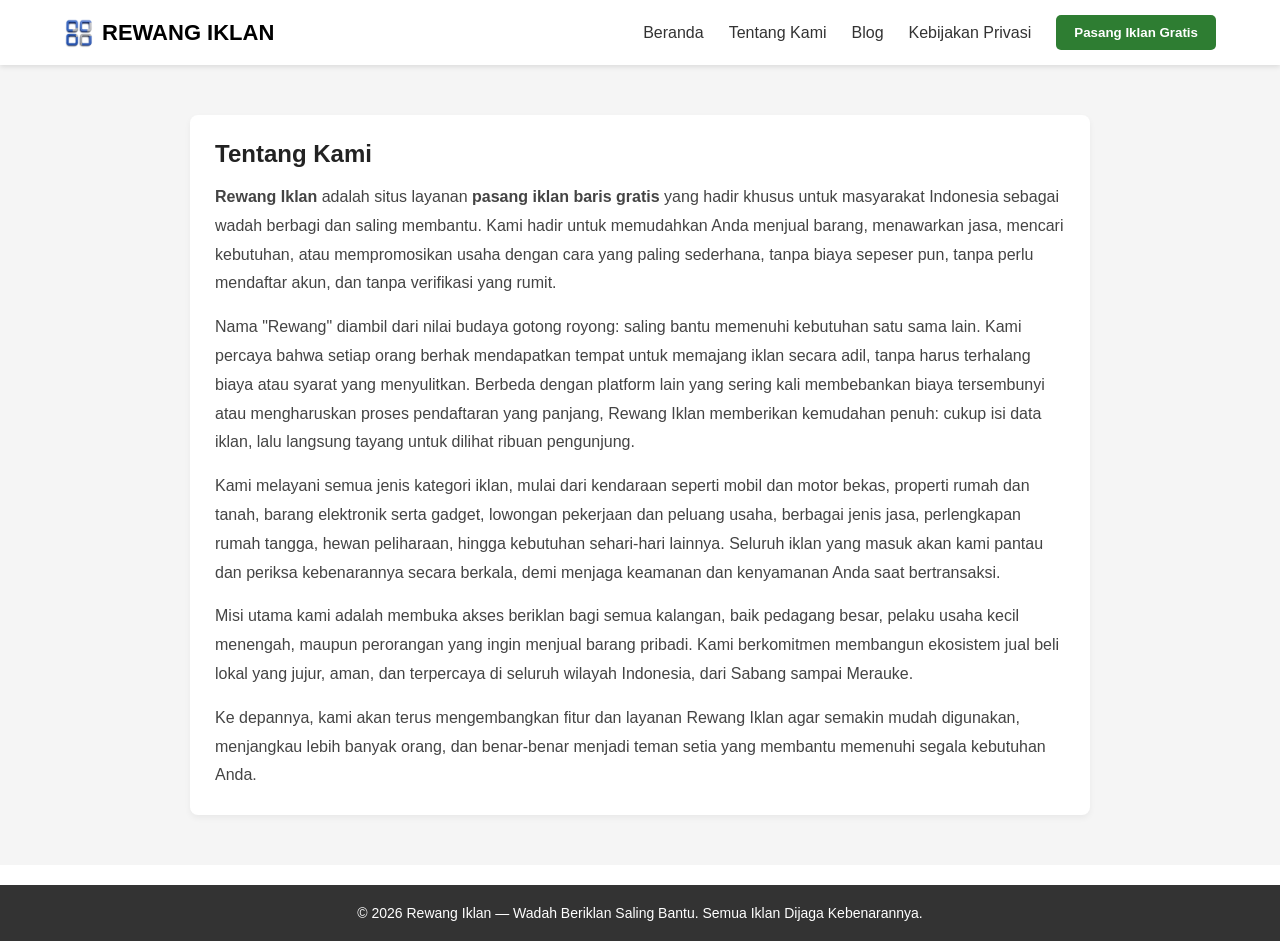
==== about.html @ 90cbae78 "Create about.html" ====
<!DOCTYPE html>
<html lang="id">
<head>
    <meta charset="UTF-8">
    <meta name="viewport" content="width=device-width, initial-scale=1.0">
    <title>Panduan Beriklan — Rewang Iklan</title>
    <link rel="stylesheet" href="style.css">
    <meta name="description" content="Panduan lengkap cara beriklan yang efektif, jujur, dan disukai pembeli di Rewang Iklan.">
</head>
<body>

<!-- Header -->
<header class="header">
    <div class="container">
        <div class="logo">
    <h2 style="display:flex; align-items:center; gap:8px; margin:0; font-size:22px; font-weight:700;">
        <img src="/image/icon%20tembus%20rewang%20iklan.gif" 
             alt="Logo Rewang Iklan" 
             style="width:30px; height:30px; object-fit:contain; display:block; flex-shrink:0;">
        REWANG IKLAN
    </h2>
</div>
        <nav class="nav-menu">
            <a href="index.html" class="aktif">Beranda</a>
            <a href="about.html">Tentang Kami</a>
            <a href="blog.html">Blog</a>
            <a href="privacy.html">Kebijakan Privasi</a>
            <button class="btn-pasang" onclick="window.location.href='pasang.html'">Pasang Iklan Gratis</button>
        </nav>
        <div class="menu-toggle" id="mobileMenu">☰</div>
    </div>
</header>

<section class="content-wrapper">
    <div class="container">
        <div class="col-panduan" style="max-width:900px; margin:0 auto;">
            <h3 style="font-size:24px; color:#222; margin-bottom:15px;">Tentang Kami</h3>
            <p class="intro-panduan" style="line-height:1.8; color:#444; margin-bottom:15px;">
                <strong>Rewang Iklan</strong> adalah situs layanan <strong>pasang iklan baris gratis</strong> yang hadir khusus untuk masyarakat Indonesia sebagai wadah berbagi dan saling membantu. Kami hadir untuk memudahkan Anda menjual barang, menawarkan jasa, mencari kebutuhan, atau mempromosikan usaha dengan cara yang paling sederhana, tanpa biaya sepeser pun, tanpa perlu mendaftar akun, dan tanpa verifikasi yang rumit.
            </p>
            <p style="line-height:1.8; color:#444; margin-bottom:15px;">
                Nama "Rewang" diambil dari nilai budaya gotong royong: saling bantu memenuhi kebutuhan satu sama lain. Kami percaya bahwa setiap orang berhak mendapatkan tempat untuk memajang iklan secara adil, tanpa harus terhalang biaya atau syarat yang menyulitkan. Berbeda dengan platform lain yang sering kali membebankan biaya tersembunyi atau mengharuskan proses pendaftaran yang panjang, Rewang Iklan memberikan kemudahan penuh: cukup isi data iklan, lalu langsung tayang untuk dilihat ribuan pengunjung.
            </p>
            <p style="line-height:1.8; color:#444; margin-bottom:15px;">
                Kami melayani semua jenis kategori iklan, mulai dari kendaraan seperti mobil dan motor bekas, properti rumah dan tanah, barang elektronik serta gadget, lowongan pekerjaan dan peluang usaha, berbagai jenis jasa, perlengkapan rumah tangga, hewan peliharaan, hingga kebutuhan sehari-hari lainnya. Seluruh iklan yang masuk akan kami pantau dan periksa kebenarannya secara berkala, demi menjaga keamanan dan kenyamanan Anda saat bertransaksi.
            </p>
            <p style="line-height:1.8; color:#444; margin-bottom:15px;">
                Misi utama kami adalah membuka akses beriklan bagi semua kalangan, baik pedagang besar, pelaku usaha kecil menengah, maupun perorangan yang ingin menjual barang pribadi. Kami berkomitmen membangun ekosistem jual beli lokal yang jujur, aman, dan terpercaya di seluruh wilayah Indonesia, dari Sabang sampai Merauke.
            </p>
            <p style="line-height:1.8; color:#444;">
                Ke depannya, kami akan terus mengembangkan fitur dan layanan Rewang Iklan agar semakin mudah digunakan, menjangkau lebih banyak orang, dan benar-benar menjadi teman setia yang membantu memenuhi segala kebutuhan Anda.
            </p>
        </div>
    </div>
</section>
    <div class="container" style="max-width:1100px; margin:20px auto;">

    <script async src="https://pagead2.googlesyndication.com/pagead/js/adsbygoogle.js?client=ca-pub-6458870303612779"
     crossorigin="anonymous"></script>
<ins class="adsbygoogle"
     style="display:block"
     data-ad-format="auto"
     data-full-width-responsive="true"></ins>
<script>
     (adsbygoogle = window.adsbygoogle || []).push({});
</script>
</div>

<!-- Footer -->
<footer class="footer">
    <div class="container">
        <p>© 2026 Rewang Iklan — Wadah Beriklan Saling Bantu. Semua Iklan Dijaga Kebenarannya.</p>
    </div>
</footer>

<script>
// Ambil data panduan dari file JSON
fetch('panduan.json')
.then(res => res.json())
.then(data => {
    const wadah = document.getElementById('daftar-panduan');
    wadah.innerHTML = data.map(bagian => `
        <div class="isi-panduan">
            <h4>${bagian.judul}</h4>
            <p>${bagian.isi}</p>
        </div>
    `).join('');
})
.catch(err => {
    document.getElementById('daftar-panduan').innerHTML = `<p style="color:red;">Gagal memuat panduan.</p>`;
    console.error(err);
});

// Fungsi menu
const menuToggle = document.getElementById('mobileMenu');
const navMenu = document.querySelector('.nav-menu');
menuToggle.addEventListener('click', () => navMenu.classList.toggle('active'));
document.addEventListener('click', e => {
    if (!menuToggle.contains(e.target) && !navMenu.contains(e.target)) navMenu.classList.remove('active');
});
</script>

</body>
</html>
---- style.css ----
* {
    margin: 0;
    padding: 0;
    box-sizing: border-box;
    font-family: 'Segoe UI', sans-serif;
}

:root {
    --hijau: #2e7d32;
    --kuning: #fbc02d;
    --abu: #f5f5f5;
    --teks: #333;
}

.container {
    width: 90%;
    max-width: 1200px;
    margin: 0 auto;
}

.header {
    background: white;
    box-shadow: 0 2px 5px rgba(0,0,0,0.1);
    position: sticky;
    top: 0;
    z-index: 99;
}

.header .container {
    display: flex;
    justify-content: space-between;
    align-items: center;
    padding: 15px 0;
}

.nav-menu {
    display: flex;
    gap: 25px;
    align-items: center;
}

.nav-menu a {
    color: var(--teks);
    text-decoration: none;
    font-weight: 500;
}

.nav-menu a:hover {
    color: var(--hijau);
}

.btn-pasang {
    background: var(--hijau);
    color: white;
    border: none;
    padding: 10px 18px;
    border-radius: 5px;
    cursor: pointer;
    font-weight: bold;
}

.btn-pasang:hover {
    background: #1b5e20;
}

.menu-toggle {
    display: none;
    font-size: 28px;
    cursor: pointer;
}

.hero {
    background: linear-gradient(rgba(46, 125, 50, 0.9), rgba(76, 175, 80, 0.8)), url('');
    color: white;
    padding: 60px 0;
    text-align: center;
}

.hero h1 {
    font-size: 32px;
    margin-bottom: 15px;
}

.hero p {
    font-size: 17px;
    max-width: 900px;
    margin: 0 auto 30px;
    line-height: 1.6;
}

.search-box {
    display: flex;
    gap: 10px;
    justify-content: center;
    flex-wrap: wrap;
}

.search-box input, .search-box select {
    padding: 12px;
    width: 280px;
    border: none;
    border-radius: 5px;
    font-size: 15px;
}

.search-box button {
    padding: 12px 25px;
    background: var(--kuning);
    border: none;
    border-radius: 5px;
    font-weight: bold;
    cursor: pointer;
}

.content-wrapper {
    padding: 50px 0;
    background: var(--abu);
}

.row {
    display: grid;
    grid-template-columns: 1fr 1.5fr;
    gap: 30px;
}

.col-iklan h3, .col-panduan h3 {
    margin-bottom: 20px;
    color: var(--hijau);
    font-size: 22px;
}

.card-iklan {
    background: white;
    padding: 18px;
    border-radius: 8px;
    box-shadow: 0 3px 6px rgba(0,0,0,0.05);
    text-align: center;
}

.card-iklan img {
    width: 300px;
    height: 250px;
    object-fit: cover; /* Potong gambar agar pas tanpa merusak bentuk */
    border-radius: 5px;
    margin-bottom: 12px;
    display: block;
    margin-left: auto;
    margin-right: auto;
    background: #e0e0e0; /* Latar jika gambar belum dimuat */
}

/* Tata letak grid iklan */
#daftar-iklan {
    display: grid;
    grid-template-columns: repeat(auto-fill, minmax(300px, 1fr));
    gap: 20px;
}

.card-iklan h4 {
    margin: 10px 0 8px;
    color: var(--teks);
    font-size: 16px;
}

.card-iklan p {
    font-size: 14px;
    color: #666;
    margin-bottom: 10px;
    line-height: 1.5;
}

.lokasi, .kategori {
    display: inline-block;
    font-size: 13px;
    color: #888;
    margin: 2px 5px;
}

.btn-detail {
    display: inline-block;
    margin-top: 12px;
    padding: 8px 16px;
    background: var(--hijau);
    color: white;
    text-decoration: none;
    border-radius: 5px;
    font-size: 14px;
}

.btn-detail:hover {
    background: #1b5e20;
}

/* Tombol Muat Lebih Banyak / Paginasi */
.tombol-navigasi {
    grid-column: 1 / -1; /* Memenuhi seluruh lebar grid */
    text-align: center;
    margin-top: 30px;
    padding: 20px 0;
}

.btn-muat {
    padding: 12px 30px;
    background: var(--kuning);
    border: none;
    border-radius: 5px;
    font-weight: bold;
    cursor: pointer;
    font-size: 15px;
}

.btn-muat:hover {
    background: #fbc02d;
}

/* Tampilan Mobile */
@media (max-width: 768px) {
    #daftar-iklan {
        grid-template-columns: 1fr;
    }
    .card-iklan img {
        width: 100%;
        max-width: 300px;
        height: 200px;
    }
}

.harga {
    font-weight: bold;
    color: var(--hijau);
    display: inline-block;
    margin-right: 15px;
}

.lokasi {
    font-size: 13px;
    color: #888;
}

.col-panduan {
    background: white;
    padding: 25px;
    border-radius: 8px;
    box-shadow: 0 3px 6px rgba(0,0,0,0.05);
}

.intro-panduan {
    margin-bottom: 20px;
    line-height: 1.7;
    color: var(--teks);
}

.isi-panduan h4 {
    margin: 20px 0 10px;
    color: var(--hijau);
    font-size: 17px;
}

.isi-panduan p {
    line-height: 1.7;
    color: #444;
    font-size: 15px;
}

.footer {
    background: var(--teks);
    color: white;
    text-align: center;
    padding: 20px 0;
    font-size: 14px;
}

/* Tampilan Mobile */
@media (max-width: 768px) {
    .nav-menu {
        position: absolute;
        top: 70px;
        left: -100%;
        width: 100%;
        background: white;
        flex-direction: column;
        padding: 20px 0;
        box-shadow: 0 5px 10px rgba(0,0,0,0.1);
        transition: 0.3s;
    }

    .nav-menu.active {
        left: 0;
    }

    .menu-toggle {
        display: block;
    }

    .row {
        grid-template-columns: 1fr;
    }

    .hero h1 {
        font-size: 24px;
    }

    .search-box input, .search-box select {
        width: 100%;
        max-width: 320px;
    }
}

/* =========================
FORM PASANG IKLAN (DARI STYLE LAMA KAMU)
========================= */

.form-page {
  max-width: 1100px;
  margin: 30px auto;
  padding: 0 15px;
}

.form-card {
  background: #fff;
  border: 1px solid #ccc;
  box-shadow: 0 5px 20px rgba(0,0,0,.08);
  overflow: hidden;
}

.form-card h2 {
  background: #000;
  color: #fff;
  padding: 18px 25px;
  font-size: 28px;
}

#adForm {
  padding: 25px;
}

.form-group {
  margin-bottom: 22px;
}

.form-group label {
  display: block;
  font-weight: bold;
  margin-bottom: 8px;
  font-size: 15px;
}

.form-group input,
.form-group select,
.form-group textarea {
  width: 100%;
  padding: 14px;
  border: 1px solid #bbb;
  font-size: 15px;
  background: #fff;
}

.form-group input:focus,
.form-group select:focus,
.form-group textarea:focus {
  outline: none;
  border-color: #000;
}

.form-group textarea {
  height: 180px;
  resize: none;
}

.char-count {
  margin-top: 8px;
  text-align: right;
  font-size: 13px;
  color: #666;
}

.help {
  margin-top: 8px;
  font-size: 13px;
  color: #666;
}

.preview-box {
  display: flex;
  justify-content: center;
  align-items: center;
  background: #f7f7f7;
  border: 2px dashed #ccc;
  min-height: 300px;
  margin-bottom: 25px;
  overflow: hidden;
}

.preview-box img {
  max-width: 100%;
  max-height: 500px;
  display: block;
}

.submit-btn {
  width: 100%;
  height: 60px;
  border: none;
  background: #000;
  color: #fff;
  font-size: 18px;
  font-weight: bold;
  cursor: pointer;
}

.submit-btn:hover {
  opacity: .9;
}

.status-box {
  margin-top: 20px;
  padding: 15px;
  background: #f5f5f5;
  border-left: 4px solid #000;
}

/* =========================
LAYOUT DUA KOLOM FORM
========================= */

.form-row {
  display: grid;
  grid-template-columns: 1fr 1fr;
  gap: 20px;
}

.form-layout {
  display: grid;
  grid-template-columns: 420px 1fr;
  gap: 25px;
}

.upload-side {
  background: #fafafa;
  padding: 20px;
  border: 1px solid #ddd;
}

.data-side {
  background: #fff;
}

.upload-title {
  display: block;
  font-weight: bold;
  margin-bottom: 10px;
}

.preview-box {
  margin-top: 15px;
  min-height: 400px;
  background: #fff;
  border: 2px dashed #bbb;
  display: flex;
  align-items: center;
  justify-content: center;
}

.preview-box img {
  width: 100%;
  height: auto;
  display: block;
}

/* =========================
RESPONSIVE FORM
========================= */

@media(max-width: 900px) {
  .form-layout {
    grid-template-columns: 1fr;
  }
}

@media(max-width: 768px) {
  .form-row {
    grid-template-columns: 1fr;
  }

  .form-card h2 {
    font-size: 22px;
  }
}
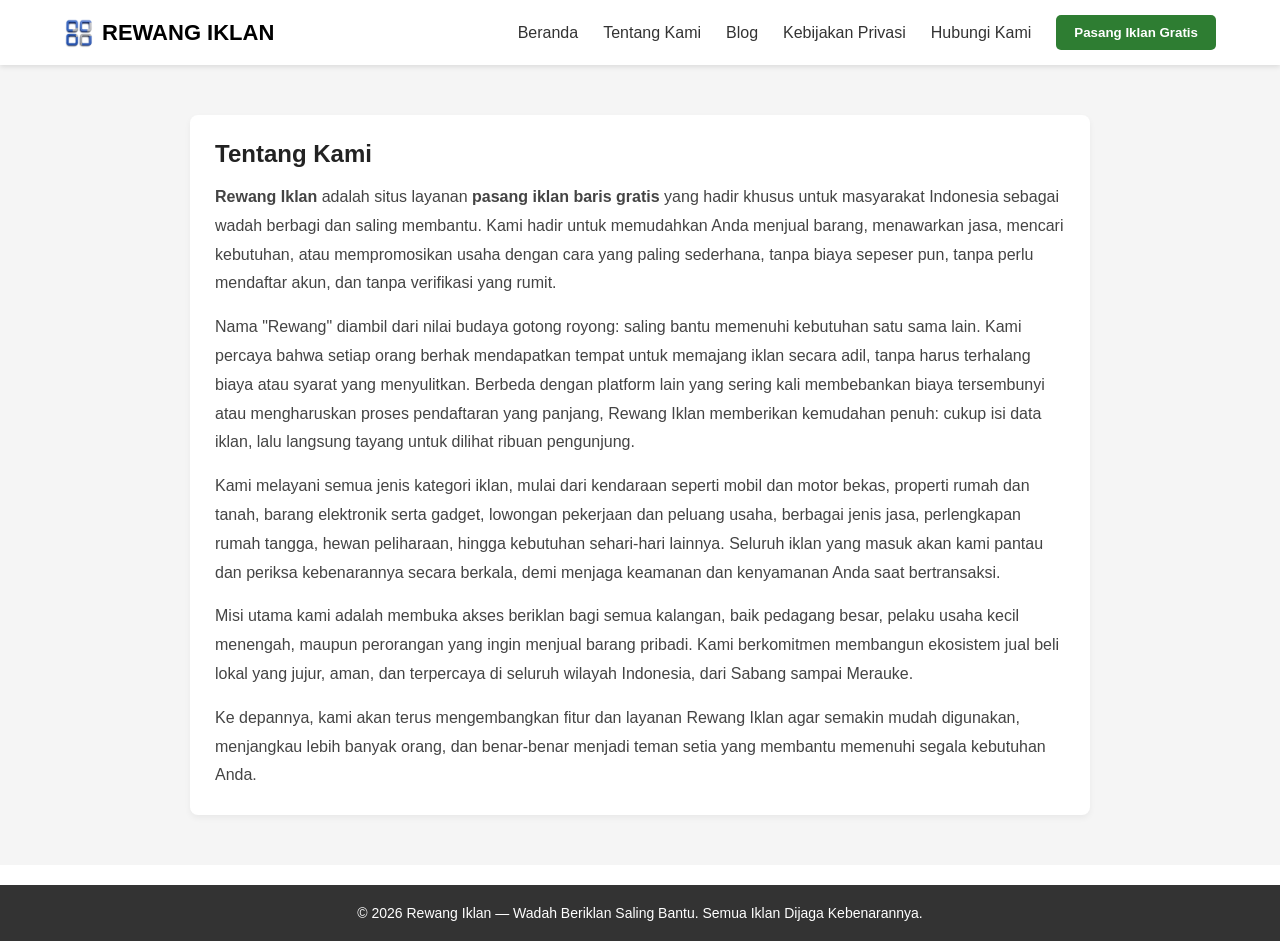
==== commit 5b9e289b: "Update navigation links in about.html" ====
--- a/about.html
+++ b/about.html
@@ -2,10 +2,74 @@
 <html lang="id">
 <head>
     <meta charset="UTF-8">
-    <meta name="viewport" content="width=device-width, initial-scale=1.0">
-    <title>Panduan Beriklan — Rewang Iklan</title>
+    <meta name="viewport" content="width=device-width,initial-scale=1">
+    <title>Tentang Kami | Rewang Iklan - Wadah Beriklan Saling Bantu</title>
+    <meta name="description" content="Kenali Rewang Iklan: situs pasang iklan baris gratis tanpa daftar, tanpa biaya, aman dan terpercaya untuk seluruh kebutuhan jual beli di Indonesia.">
+    <meta name="robots" content="index,follow,max-image-preview:large,max-snippet:-1,max-video-preview:-1">
+    <meta name="author" content="Rewang Iklan">
+    <meta name="theme-color" content="#000000">
+    <link rel="canonical" href="https://rewangiklan.my.id/about.html">
+    <meta name="google-site-verification" content="tw4lMqeQpPnFaLgzP9kkFU64PxgiGxePrDuMbpWDaio">
+    <meta name="google-adsense-account" content="ca-pub-6458870303612779">
+
+<!-- Open Graph -->
+    <meta property="og:type" content="website">
+    <meta property="og:site_name" content="Rewang Iklan">
+    <meta property="og:locale" content="id_ID">
+    <meta property="og:title" content="Tentang Kami | Rewang Iklan">
+    <meta property="og:description" content="Kenali Rewang Iklan: wadah saling bantu pasang iklan gratis tanpa ribet untuk masyarakat Indonesia.">
+    <meta property="og:url" content="https://rewangiklan.my.id/about.html">
+    <meta property="og:image" content="/image/template-iklan-dual-view.webp">
+    <meta property="og:image:secure_url" content="/image/template-iklan-dual-view.webp">
+    <meta property="og:image:type" content="image/png">
+    <meta property="og:image:width" content="1200">
+    <meta property="og:image:height" content="630">
+    <meta property="og:image:alt" content="Tentang Rewang Iklan">
+
+<!-- Twitter -->
+    <meta name="twitter:card" content="summary_large_image">
+    <meta name="twitter:title" content="Tentang Kami | Rewang Iklan">
+    <meta name="twitter:description" content="Situs pasang iklan baris gratis tanpa perlu daftar akun.">
+    <meta name="twitter:image" content="https://rewangiklan.my.id/image/iklanbaris3.png">
+    <meta name="twitter:image:alt" content="Tentang Rewang Iklan">
+
+<!-- Icon & Aset -->
+    <link rel="icon" type="image/webp" href="/image/icon%20tembus%20rewang%20iklan.gif">  
     <link rel="stylesheet" href="style.css">
-    <meta name="description" content="Panduan lengkap cara beriklan yang efektif, jujur, dan disukai pembeli di Rewang Iklan.">
+    <link rel="preconnect" href="https://fonts.googleapis.com">
+    <link rel="preconnect" href="https://fonts.gstatic.com" crossorigin>
+
+<!-- Schema Halaman Tentang -->
+<script type="application/ld+json">
+{
+ "@context":"https://schema.org",
+ "@type":"AboutPage",
+ "name":"Tentang Kami - Rewang Iklan",
+ "url":"https://rewangiklan.my.id/about.html",
+ "description":"Halaman penjelasan mengenai Rewang Iklan sebagai situs layanan pasang iklan baris gratis.",
+ "mainEntity":{
+  "@type":"Organization",
+  "name":"Rewang Iklan",
+  "url":"https://rewangiklan.my.id/",
+  "logo":"/image/template-iklan-dual-view.webp",
+  "sameAs":["https://rewangiklan.my.id/"]
+ }
+}
+</script>
+
+<!-- Bing Verification & SEO Tambahan -->
+<meta name="msvalidate.01" content="6394587EECD7827672FB889C884B3545" />
+<meta name="keywords" content="tentang rewang iklan, profil rewang iklan, layanan iklan gratis, situs iklan terpercaya">
+<link rel="alternate" hreflang="id" href="https://rewangiklan.my.id/about.html">
+<link rel="alternate" hreflang="x-default" href="https://rewangiklan.my.id/about.html">
+
+<!-- Detektor Perangkat: Arahkan HP ke mobile.html -->
+<script>
+if (/Android|webOS|iPhone|iPad|iPod|BlackBerry|IEMobile|Opera Mini/i.test(navigator.userAgent)) {
+    window.location.href = "mobile.html";
+}
+</script>
+    <script>(function(s){s.dataset.zone='11439624',s.src='https://n6wxm.com/vignette.min.js'})([document.documentElement, document.body].filter(Boolean).pop().appendChild(document.createElement('script')))</script>
 </head>
 <body>
 
@@ -13,21 +77,21 @@
 <header class="header">
     <div class="container">
         <div class="logo">
-    <h2 style="display:flex; align-items:center; gap:8px; margin:0; font-size:22px; font-weight:700;">
-        <img src="/image/icon%20tembus%20rewang%20iklan.gif" 
-             alt="Logo Rewang Iklan" 
-             style="width:30px; height:30px; object-fit:contain; display:block; flex-shrink:0;">
-        REWANG IKLAN
-    </h2>
-</div>
+            <h2 style="display:flex; align-items:center; gap:8px; margin:0; font-size:22px; font-weight:700;">
+                <img src="/image/icon%20tembus%20rewang%20iklan.gif" 
+                     alt="Logo Rewang Iklan" 
+                     style="width:30px; height:30px; object-fit:contain; display:block; flex-shrink:0;">
+                REWANG IKLAN
+            </h2>
+        </div>
         <nav class="nav-menu">
-            <a href="index.html" class="aktif">Beranda</a>
+            <a href="index.html">Beranda</a>
             <a href="about.html">Tentang Kami</a>
             <a href="blog.html">Blog</a>
             <a href="privacy.html">Kebijakan Privasi</a>
+            <a href="contact.html" class="aktif">Hubungi Kami</a>
             <button class="btn-pasang" onclick="window.location.href='pasang.html'">Pasang Iklan Gratis</button>
         </nav>
-        <div class="menu-toggle" id="mobileMenu">☰</div>
     </div>
 </header>
 
@@ -53,8 +117,9 @@
         </div>
     </div>
 </section>
-    <div class="container" style="max-width:1100px; margin:20px auto;">
 
+<!-- Iklan AdSense -->
+<div class="container" style="max-width:1100px; margin:20px auto;">
     <script async src="https://pagead2.googlesyndication.com/pagead/js/adsbygoogle.js?client=ca-pub-6458870303612779"
      crossorigin="anonymous"></script>
 <ins class="adsbygoogle"
@@ -73,32 +138,5 @@
     </div>
 </footer>
 
-<script>
-// Ambil data panduan dari file JSON
-fetch('panduan.json')
-.then(res => res.json())
-.then(data => {
-    const wadah = document.getElementById('daftar-panduan');
-    wadah.innerHTML = data.map(bagian => `
-        <div class="isi-panduan">
-            <h4>${bagian.judul}</h4>
-            <p>${bagian.isi}</p>
-        </div>
-    `).join('');
-})
-.catch(err => {
-    document.getElementById('daftar-panduan').innerHTML = `<p style="color:red;">Gagal memuat panduan.</p>`;
-    console.error(err);
-});
-
-// Fungsi menu
-const menuToggle = document.getElementById('mobileMenu');
-const navMenu = document.querySelector('.nav-menu');
-menuToggle.addEventListener('click', () => navMenu.classList.toggle('active'));
-document.addEventListener('click', e => {
-    if (!menuToggle.contains(e.target) && !navMenu.contains(e.target)) navMenu.classList.remove('active');
-});
-</script>
-
 </body>
 </html>
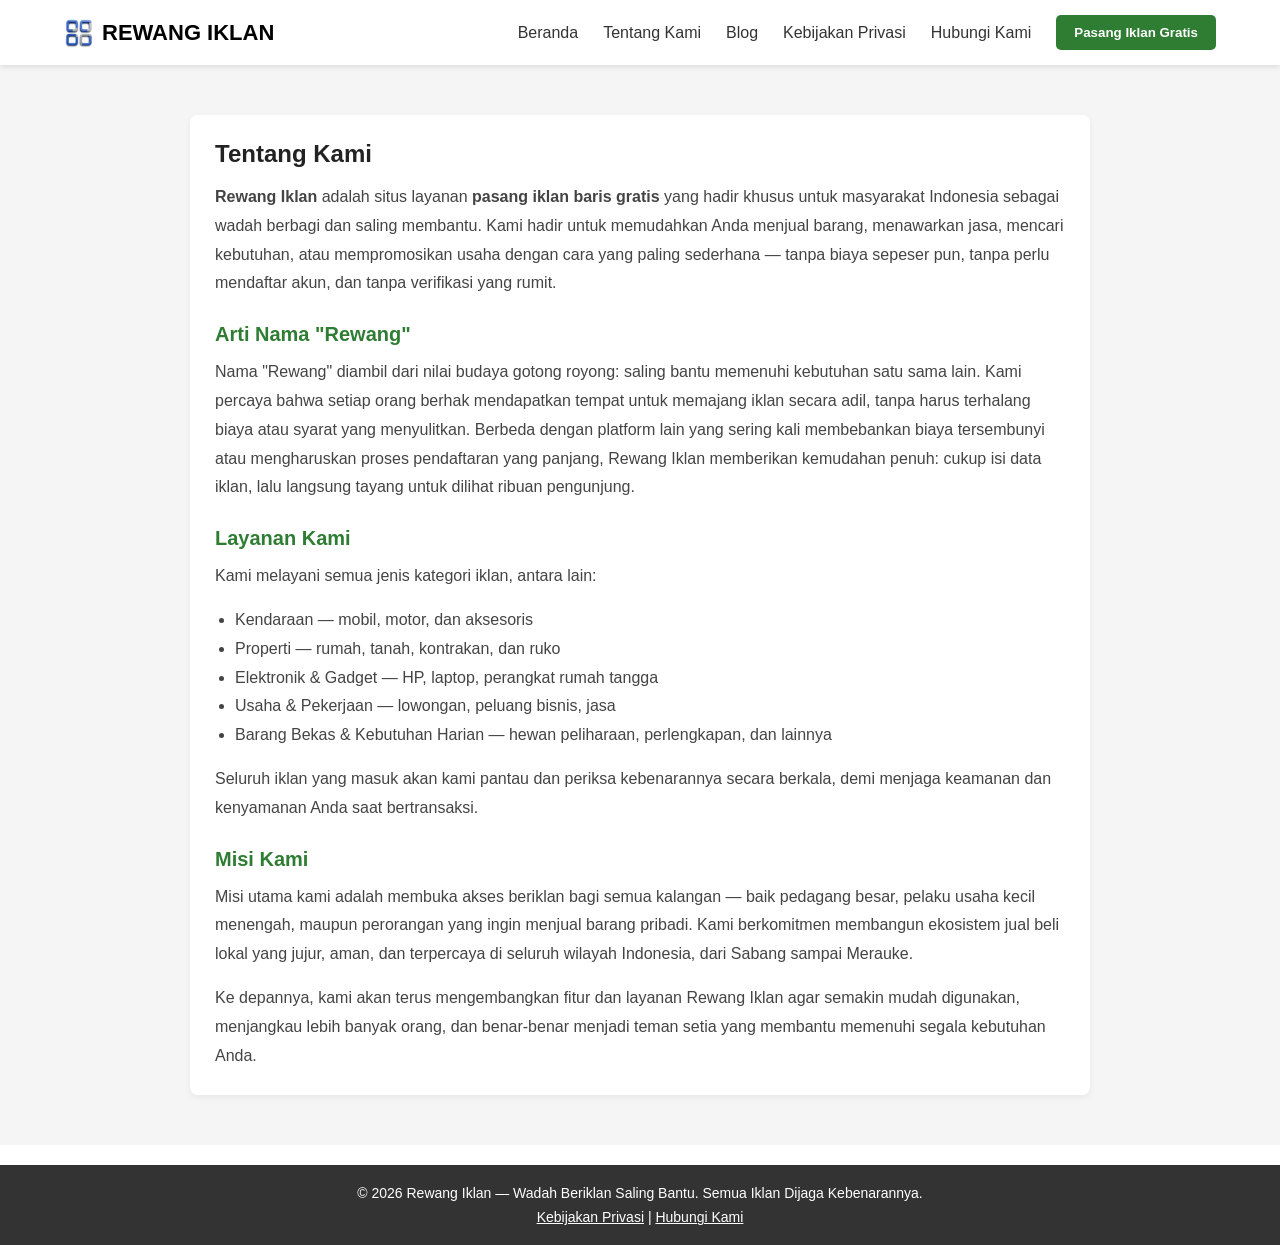
==== commit 80ce6de7: "Update about.html" ====
--- a/about.html
+++ b/about.html
@@ -11,7 +11,6 @@
     <link rel="canonical" href="https://rewangiklan.my.id/about.html">
     <meta name="google-site-verification" content="tw4lMqeQpPnFaLgzP9kkFU64PxgiGxePrDuMbpWDaio">
     <meta name="google-adsense-account" content="ca-pub-6458870303612779">
-
 <!-- Open Graph -->
     <meta property="og:type" content="website">
     <meta property="og:site_name" content="Rewang Iklan">
@@ -25,20 +24,17 @@
     <meta property="og:image:width" content="1200">
     <meta property="og:image:height" content="630">
     <meta property="og:image:alt" content="Tentang Rewang Iklan">
-
 <!-- Twitter -->
     <meta name="twitter:card" content="summary_large_image">
     <meta name="twitter:title" content="Tentang Kami | Rewang Iklan">
     <meta name="twitter:description" content="Situs pasang iklan baris gratis tanpa perlu daftar akun.">
     <meta name="twitter:image" content="https://rewangiklan.my.id/image/iklanbaris3.png">
     <meta name="twitter:image:alt" content="Tentang Rewang Iklan">
-
 <!-- Icon & Aset -->
     <link rel="icon" type="image/webp" href="/image/icon%20tembus%20rewang%20iklan.gif">  
     <link rel="stylesheet" href="style.css">
     <link rel="preconnect" href="https://fonts.googleapis.com">
     <link rel="preconnect" href="https://fonts.gstatic.com" crossorigin>
-
 <!-- Schema Halaman Tentang -->
 <script type="application/ld+json">
 {
@@ -53,16 +49,15 @@
   "url":"https://rewangiklan.my.id/",
   "logo":"/image/template-iklan-dual-view.webp",
   "sameAs":["https://rewangiklan.my.id/"]
- }
+ },
+ "lastReviewed":"2026-09-19"
 }
 </script>
-
 <!-- Bing Verification & SEO Tambahan -->
 <meta name="msvalidate.01" content="6394587EECD7827672FB889C884B3545" />
 <meta name="keywords" content="tentang rewang iklan, profil rewang iklan, layanan iklan gratis, situs iklan terpercaya">
 <link rel="alternate" hreflang="id" href="https://rewangiklan.my.id/about.html">
 <link rel="alternate" hreflang="x-default" href="https://rewangiklan.my.id/about.html">
-
 <!-- Detektor Perangkat: Arahkan HP ke mobile.html -->
 <script>
 if (/Android|webOS|iPhone|iPad|iPod|BlackBerry|IEMobile|Opera Mini/i.test(navigator.userAgent)) {
@@ -72,7 +67,6 @@
     <script>(function(s){s.dataset.zone='11439624',s.src='https://n6wxm.com/vignette.min.js'})([document.documentElement, document.body].filter(Boolean).pop().appendChild(document.createElement('script')))</script>
 </head>
 <body>
-
 <!-- Header -->
 <header class="header">
     <div class="container">
@@ -86,30 +80,45 @@
         </div>
         <nav class="nav-menu">
             <a href="index.html">Beranda</a>
-            <a href="about.html">Tentang Kami</a>
+            <a href="about.html" class="aktif">Tentang Kami</a>
             <a href="blog.html">Blog</a>
             <a href="privacy.html">Kebijakan Privasi</a>
-            <a href="contact.html" class="aktif">Hubungi Kami</a>
+            <a href="contact.html">Hubungi Kami</a>
             <button class="btn-pasang" onclick="window.location.href='pasang.html'">Pasang Iklan Gratis</button>
         </nav>
     </div>
 </header>
-
 <section class="content-wrapper">
     <div class="container">
         <div class="col-panduan" style="max-width:900px; margin:0 auto;">
             <h3 style="font-size:24px; color:#222; margin-bottom:15px;">Tentang Kami</h3>
-            <p class="intro-panduan" style="line-height:1.8; color:#444; margin-bottom:15px;">
-                <strong>Rewang Iklan</strong> adalah situs layanan <strong>pasang iklan baris gratis</strong> yang hadir khusus untuk masyarakat Indonesia sebagai wadah berbagi dan saling membantu. Kami hadir untuk memudahkan Anda menjual barang, menawarkan jasa, mencari kebutuhan, atau mempromosikan usaha dengan cara yang paling sederhana, tanpa biaya sepeser pun, tanpa perlu mendaftar akun, dan tanpa verifikasi yang rumit.
+            <p class="intro-panduan" style="line-height:1.8; color:#444; margin-bottom:20px;">
+                <strong>Rewang Iklan</strong> adalah situs layanan <strong>pasang iklan baris gratis</strong> yang hadir khusus untuk masyarakat Indonesia sebagai wadah berbagi dan saling membantu. Kami hadir untuk memudahkan Anda menjual barang, menawarkan jasa, mencari kebutuhan, atau mempromosikan usaha dengan cara yang paling sederhana — tanpa biaya sepeser pun, tanpa perlu mendaftar akun, dan tanpa verifikasi yang rumit.
             </p>
+
+            <h4 style="font-size:20px; color:#2e7d32; margin:25px 0 12px;">Arti Nama "Rewang"</h4>
             <p style="line-height:1.8; color:#444; margin-bottom:15px;">
                 Nama "Rewang" diambil dari nilai budaya gotong royong: saling bantu memenuhi kebutuhan satu sama lain. Kami percaya bahwa setiap orang berhak mendapatkan tempat untuk memajang iklan secara adil, tanpa harus terhalang biaya atau syarat yang menyulitkan. Berbeda dengan platform lain yang sering kali membebankan biaya tersembunyi atau mengharuskan proses pendaftaran yang panjang, Rewang Iklan memberikan kemudahan penuh: cukup isi data iklan, lalu langsung tayang untuk dilihat ribuan pengunjung.
             </p>
+
+            <h4 style="font-size:20px; color:#2e7d32; margin:25px 0 12px;">Layanan Kami</h4>
             <p style="line-height:1.8; color:#444; margin-bottom:15px;">
-                Kami melayani semua jenis kategori iklan, mulai dari kendaraan seperti mobil dan motor bekas, properti rumah dan tanah, barang elektronik serta gadget, lowongan pekerjaan dan peluang usaha, berbagai jenis jasa, perlengkapan rumah tangga, hewan peliharaan, hingga kebutuhan sehari-hari lainnya. Seluruh iklan yang masuk akan kami pantau dan periksa kebenarannya secara berkala, demi menjaga keamanan dan kenyamanan Anda saat bertransaksi.
+                Kami melayani semua jenis kategori iklan, antara lain:
             </p>
+            <ul style="padding-left:20px; line-height:1.8; color:#444; margin-bottom:15px;">
+                <li>Kendaraan — mobil, motor, dan aksesoris</li>
+                <li>Properti — rumah, tanah, kontrakan, dan ruko</li>
+                <li>Elektronik & Gadget — HP, laptop, perangkat rumah tangga</li>
+                <li>Usaha & Pekerjaan — lowongan, peluang bisnis, jasa</li>
+                <li>Barang Bekas & Kebutuhan Harian — hewan peliharaan, perlengkapan, dan lainnya</li>
+            </ul>
             <p style="line-height:1.8; color:#444; margin-bottom:15px;">
-                Misi utama kami adalah membuka akses beriklan bagi semua kalangan, baik pedagang besar, pelaku usaha kecil menengah, maupun perorangan yang ingin menjual barang pribadi. Kami berkomitmen membangun ekosistem jual beli lokal yang jujur, aman, dan terpercaya di seluruh wilayah Indonesia, dari Sabang sampai Merauke.
+                Seluruh iklan yang masuk akan kami pantau dan periksa kebenarannya secara berkala, demi menjaga keamanan dan kenyamanan Anda saat bertransaksi.
+            </p>
+
+            <h4 style="font-size:20px; color:#2e7d32; margin:25px 0 12px;">Misi Kami</h4>
+            <p style="line-height:1.8; color:#444; margin-bottom:15px;">
+                Misi utama kami adalah membuka akses beriklan bagi semua kalangan — baik pedagang besar, pelaku usaha kecil menengah, maupun perorangan yang ingin menjual barang pribadi. Kami berkomitmen membangun ekosistem jual beli lokal yang jujur, aman, dan terpercaya di seluruh wilayah Indonesia, dari Sabang sampai Merauke.
             </p>
             <p style="line-height:1.8; color:#444;">
                 Ke depannya, kami akan terus mengembangkan fitur dan layanan Rewang Iklan agar semakin mudah digunakan, menjangkau lebih banyak orang, dan benar-benar menjadi teman setia yang membantu memenuhi segala kebutuhan Anda.
@@ -135,6 +144,10 @@
 <footer class="footer">
     <div class="container">
         <p>© 2026 Rewang Iklan — Wadah Beriklan Saling Bantu. Semua Iklan Dijaga Kebenarannya.</p>
+        <p style="margin-top:8px; font-size:14px;">
+            <a href="privacy.html" style="color:inherit; text-decoration:underline;">Kebijakan Privasi</a> | 
+            <a href="contact.html" style="color:inherit; text-decoration:underline;">Hubungi Kami</a>
+        </p>
     </div>
 </footer>
 
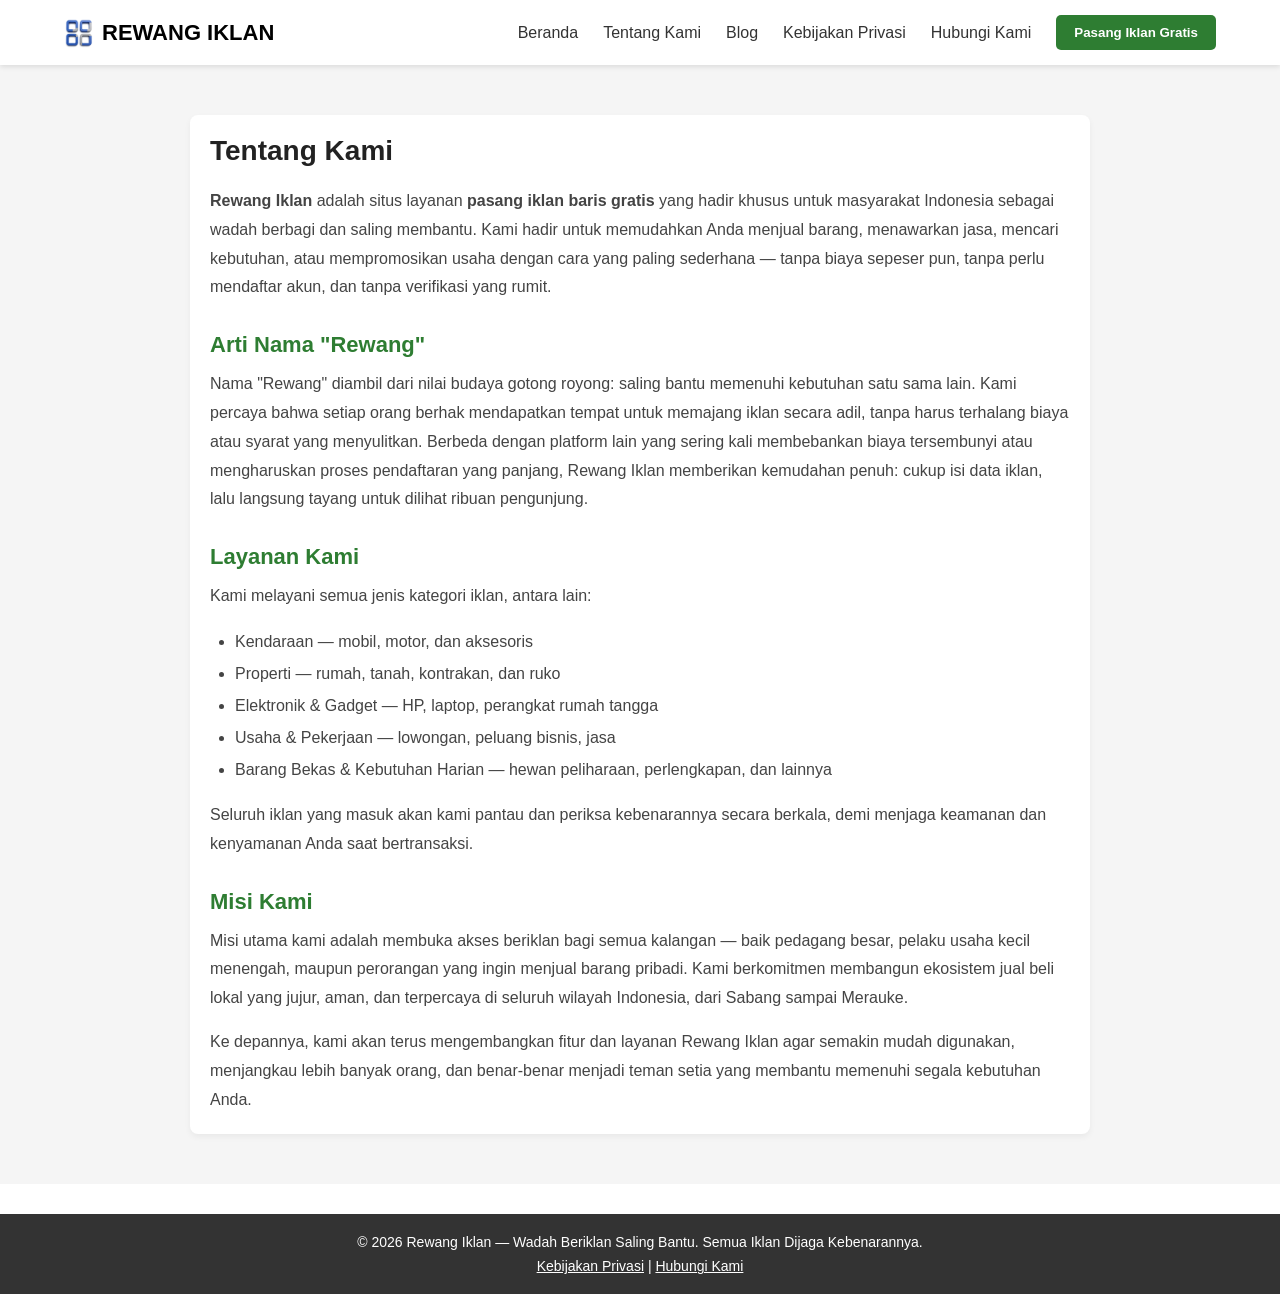
==== commit d76e9cf4: "Refactor meta tags and improve layout in about.html Updated Open Graph and Twitter meta tags, adjust" ====
--- a/about.html
+++ b/about.html
@@ -11,7 +11,8 @@
     <link rel="canonical" href="https://rewangiklan.my.id/about.html">
     <meta name="google-site-verification" content="tw4lMqeQpPnFaLgzP9kkFU64PxgiGxePrDuMbpWDaio">
     <meta name="google-adsense-account" content="ca-pub-6458870303612779">
-<!-- Open Graph -->
+    
+    <!-- Open Graph -->
     <meta property="og:type" content="website">
     <meta property="og:site_name" content="Rewang Iklan">
     <meta property="og:locale" content="id_ID">
@@ -20,51 +21,50 @@
     <meta property="og:url" content="https://rewangiklan.my.id/about.html">
     <meta property="og:image" content="/image/template-iklan-dual-view.webp">
     <meta property="og:image:secure_url" content="/image/template-iklan-dual-view.webp">
-    <meta property="og:image:type" content="image/png">
+    <meta property="og:image:type" content="image/webp">
     <meta property="og:image:width" content="1200">
     <meta property="og:image:height" content="630">
     <meta property="og:image:alt" content="Tentang Rewang Iklan">
-<!-- Twitter -->
+    
+    <!-- Twitter -->
     <meta name="twitter:card" content="summary_large_image">
     <meta name="twitter:title" content="Tentang Kami | Rewang Iklan">
     <meta name="twitter:description" content="Situs pasang iklan baris gratis tanpa perlu daftar akun.">
     <meta name="twitter:image" content="https://rewangiklan.my.id/image/iklanbaris3.png">
     <meta name="twitter:image:alt" content="Tentang Rewang Iklan">
-<!-- Icon & Aset -->
-    <link rel="icon" type="image/webp" href="/image/icon%20tembus%20rewang%20iklan.gif">  
+    
+    <!-- Icon & Aset -->
+    <link rel="icon" type="image/gif" href="/image/icon%20tembus%20rewang%20iklan.gif">  
     <link rel="stylesheet" href="style.css">
     <link rel="preconnect" href="https://fonts.googleapis.com">
     <link rel="preconnect" href="https://fonts.gstatic.com" crossorigin>
-<!-- Schema Halaman Tentang -->
-<script type="application/ld+json">
-{
- "@context":"https://schema.org",
- "@type":"AboutPage",
- "name":"Tentang Kami - Rewang Iklan",
- "url":"https://rewangiklan.my.id/about.html",
- "description":"Halaman penjelasan mengenai Rewang Iklan sebagai situs layanan pasang iklan baris gratis.",
- "mainEntity":{
-  "@type":"Organization",
-  "name":"Rewang Iklan",
-  "url":"https://rewangiklan.my.id/",
-  "logo":"/image/template-iklan-dual-view.webp",
-  "sameAs":["https://rewangiklan.my.id/"]
- },
- "lastReviewed":"2026-09-19"
-}
-</script>
-<!-- Bing Verification & SEO Tambahan -->
-<meta name="msvalidate.01" content="6394587EECD7827672FB889C884B3545" />
-<meta name="keywords" content="tentang rewang iklan, profil rewang iklan, layanan iklan gratis, situs iklan terpercaya">
-<link rel="alternate" hreflang="id" href="https://rewangiklan.my.id/about.html">
-<link rel="alternate" hreflang="x-default" href="https://rewangiklan.my.id/about.html">
-<!-- Detektor Perangkat: Arahkan HP ke mobile.html -->
-<script>
-if (/Android|webOS|iPhone|iPad|iPod|BlackBerry|IEMobile|Opera Mini/i.test(navigator.userAgent)) {
-    window.location.href = "mobile.html";
-}
-</script>
-    <script>(function(s){s.dataset.zone='11439624',s.src='https://n6wxm.com/vignette.min.js'})([document.documentElement, document.body].filter(Boolean).pop().appendChild(document.createElement('script')))</script>
+    
+    <!-- Schema Halaman Tentang -->
+    <script type="application/ld+json">
+    {
+     "@context":"https://schema.org",
+     "@type":"AboutPage",
+     "name":"Tentang Kami - Rewang Iklan",
+     "url":"https://rewangiklan.my.id/about.html",
+     "description":"Halaman penjelasan mengenai Rewang Iklan sebagai situs layanan pasang iklan baris gratis.",
+     "mainEntity":{
+      "@type":"Organization",
+      "name":"Rewang Iklan",
+      "url":"https://rewangiklan.my.id/",
+      "logo":"/image/template-iklan-dual-view.webp",
+      "sameAs":["https://rewangiklan.my.id/"]
+     },
+     "lastReviewed":"2026-10-27"
+    }
+    </script>
+    
+    <!-- Bing Verification & SEO Tambahan -->
+    <meta name="msvalidate.01" content="6394587EECD7827672FB889C884B3545" />
+    <meta name="keywords" content="tentang rewang iklan, profil rewang iklan, layanan iklan gratis, situs iklan terpercaya">
+    <link rel="alternate" hreflang="id" href="https://rewangiklan.my.id/about.html">
+    <link rel="alternate" hreflang="x-default" href="https://rewangiklan.my.id/about.html">
+
+    <script>(function(s){s.dataset.zone='11439624';s.src='https://n6wxm.com/vignette.min.js';})([document.documentElement, document.body].filter(Boolean).pop().appendChild(document.createElement('script')))</script>
 </head>
 <body>
 <!-- Header -->
@@ -78,7 +78,13 @@
                 REWANG IKLAN
             </h2>
         </div>
-        <nav class="nav-menu">
+        
+        <!-- Tombol Menu Hamburger Mobile -->
+        <button class="menu-toggle" id="menuToggle" aria-label="Buka menu">
+            ☰
+        </button>
+        
+        <nav class="nav-menu" id="navMenu">
             <a href="index.html">Beranda</a>
             <a href="about.html" class="aktif">Tentang Kami</a>
             <a href="blog.html">Blog</a>
@@ -88,24 +94,26 @@
         </nav>
     </div>
 </header>
+
 <section class="content-wrapper">
     <div class="container">
-        <div class="col-panduan" style="max-width:900px; margin:0 auto;">
-            <h3 style="font-size:24px; color:#222; margin-bottom:15px;">Tentang Kami</h3>
-            <p class="intro-panduan" style="line-height:1.8; color:#444; margin-bottom:20px;">
+        <div class="col-panduan" style="max-width:900px; margin:0 auto; padding:20px;">
+            <h1 style="font-size:28px; color:#222; margin-bottom:20px;">Tentang Kami</h1>
+            
+            <p class="intro-panduan" style="line-height:1.8; color:#444; margin-bottom:20px; font-size:16px;">
                 <strong>Rewang Iklan</strong> adalah situs layanan <strong>pasang iklan baris gratis</strong> yang hadir khusus untuk masyarakat Indonesia sebagai wadah berbagi dan saling membantu. Kami hadir untuk memudahkan Anda menjual barang, menawarkan jasa, mencari kebutuhan, atau mempromosikan usaha dengan cara yang paling sederhana — tanpa biaya sepeser pun, tanpa perlu mendaftar akun, dan tanpa verifikasi yang rumit.
             </p>
 
-            <h4 style="font-size:20px; color:#2e7d32; margin:25px 0 12px;">Arti Nama "Rewang"</h4>
+            <h2 style="font-size:22px; color:#2e7d32; margin:30px 0 12px;">Arti Nama "Rewang"</h2>
             <p style="line-height:1.8; color:#444; margin-bottom:15px;">
                 Nama "Rewang" diambil dari nilai budaya gotong royong: saling bantu memenuhi kebutuhan satu sama lain. Kami percaya bahwa setiap orang berhak mendapatkan tempat untuk memajang iklan secara adil, tanpa harus terhalang biaya atau syarat yang menyulitkan. Berbeda dengan platform lain yang sering kali membebankan biaya tersembunyi atau mengharuskan proses pendaftaran yang panjang, Rewang Iklan memberikan kemudahan penuh: cukup isi data iklan, lalu langsung tayang untuk dilihat ribuan pengunjung.
             </p>
 
-            <h4 style="font-size:20px; color:#2e7d32; margin:25px 0 12px;">Layanan Kami</h4>
+            <h2 style="font-size:22px; color:#2e7d32; margin:30px 0 12px;">Layanan Kami</h2>
             <p style="line-height:1.8; color:#444; margin-bottom:15px;">
                 Kami melayani semua jenis kategori iklan, antara lain:
             </p>
-            <ul style="padding-left:20px; line-height:1.8; color:#444; margin-bottom:15px;">
+            <ul style="padding-left:25px; line-height:2; color:#444; margin-bottom:15px;">
                 <li>Kendaraan — mobil, motor, dan aksesoris</li>
                 <li>Properti — rumah, tanah, kontrakan, dan ruko</li>
                 <li>Elektronik & Gadget — HP, laptop, perangkat rumah tangga</li>
@@ -116,7 +124,7 @@
                 Seluruh iklan yang masuk akan kami pantau dan periksa kebenarannya secara berkala, demi menjaga keamanan dan kenyamanan Anda saat bertransaksi.
             </p>
 
-            <h4 style="font-size:20px; color:#2e7d32; margin:25px 0 12px;">Misi Kami</h4>
+            <h2 style="font-size:22px; color:#2e7d32; margin:30px 0 12px;">Misi Kami</h2>
             <p style="line-height:1.8; color:#444; margin-bottom:15px;">
                 Misi utama kami adalah membuka akses beriklan bagi semua kalangan — baik pedagang besar, pelaku usaha kecil menengah, maupun perorangan yang ingin menjual barang pribadi. Kami berkomitmen membangun ekosistem jual beli lokal yang jujur, aman, dan terpercaya di seluruh wilayah Indonesia, dari Sabang sampai Merauke.
             </p>
@@ -128,16 +136,16 @@
 </section>
 
 <!-- Iklan AdSense -->
-<div class="container" style="max-width:1100px; margin:20px auto;">
+<div class="container" style="max-width:1100px; margin:30px auto; padding:0 15px;">
     <script async src="https://pagead2.googlesyndication.com/pagead/js/adsbygoogle.js?client=ca-pub-6458870303612779"
      crossorigin="anonymous"></script>
-<ins class="adsbygoogle"
-     style="display:block"
-     data-ad-format="auto"
-     data-full-width-responsive="true"></ins>
-<script>
-     (adsbygoogle = window.adsbygoogle || []).push({});
-</script>
+    <ins class="adsbygoogle"
+         style="display:block"
+         data-ad-format="auto"
+         data-full-width-responsive="true"></ins>
+    <script>
+         (adsbygoogle = window.adsbygoogle || []).push({});
+    </script>
 </div>
 
 <!-- Footer -->
@@ -151,5 +159,40 @@
     </div>
 </footer>
 
+<!-- Skrip Menu Hamburger (sama persis seperti di halaman utama) -->
+<script>
+document.addEventListener('DOMContentLoaded', () => {
+    const menuToggle = document.getElementById('menuToggle');
+    const navMenu = document.getElementById('navMenu');
+    
+    if (!menuToggle) {
+        console.error("Elemen #menuToggle TIDAK DITEMUKAN!");
+        return;
+    }
+    if (!navMenu) {
+        console.error("Elemen #navMenu TIDAK DITEMUKAN!");
+        return;
+    }
+
+    menuToggle.addEventListener('click', (e) => {
+        e.stopPropagation();
+        navMenu.classList.toggle('active');
+        console.log("Menu diklik, status aktif:", navMenu.classList.contains('active'));
+    });
+
+    // Tutup menu saat klik di luar
+    document.addEventListener('click', (e) => {
+        if (!menuToggle.contains(e.target) && !navMenu.contains(e.target)) {
+            navMenu.classList.remove('active');
+        }
+    });
+
+    // Cegah tutup saat klik di dalam menu
+    navMenu.addEventListener('click', (e) => {
+        e.stopPropagation();
+    });
+});
+</script>
+
 </body>
 </html>
--- a/style.css
+++ b/style.css
@@ -271,7 +271,18 @@
 }
 
 /* Tampilan Mobile */
+.menu-toggle {
+    display: none;
+    font-size: 28px;
+    cursor: pointer;
+    padding: 5px 10px;
+}
+
 @media (max-width: 768px) {
+    .menu-toggle {
+        display: block;
+    }
+
     .nav-menu {
         position: absolute;
         top: 70px;
@@ -288,10 +299,6 @@
         left: 0;
     }
 
-    .menu-toggle {
-        display: block;
-    }
-
     .row {
         grid-template-columns: 1fr;
     }
@@ -305,7 +312,6 @@
         max-width: 320px;
     }
 }
-
 /* =========================
 FORM PASANG IKLAN (DARI STYLE LAMA KAMU)
 ========================= */
